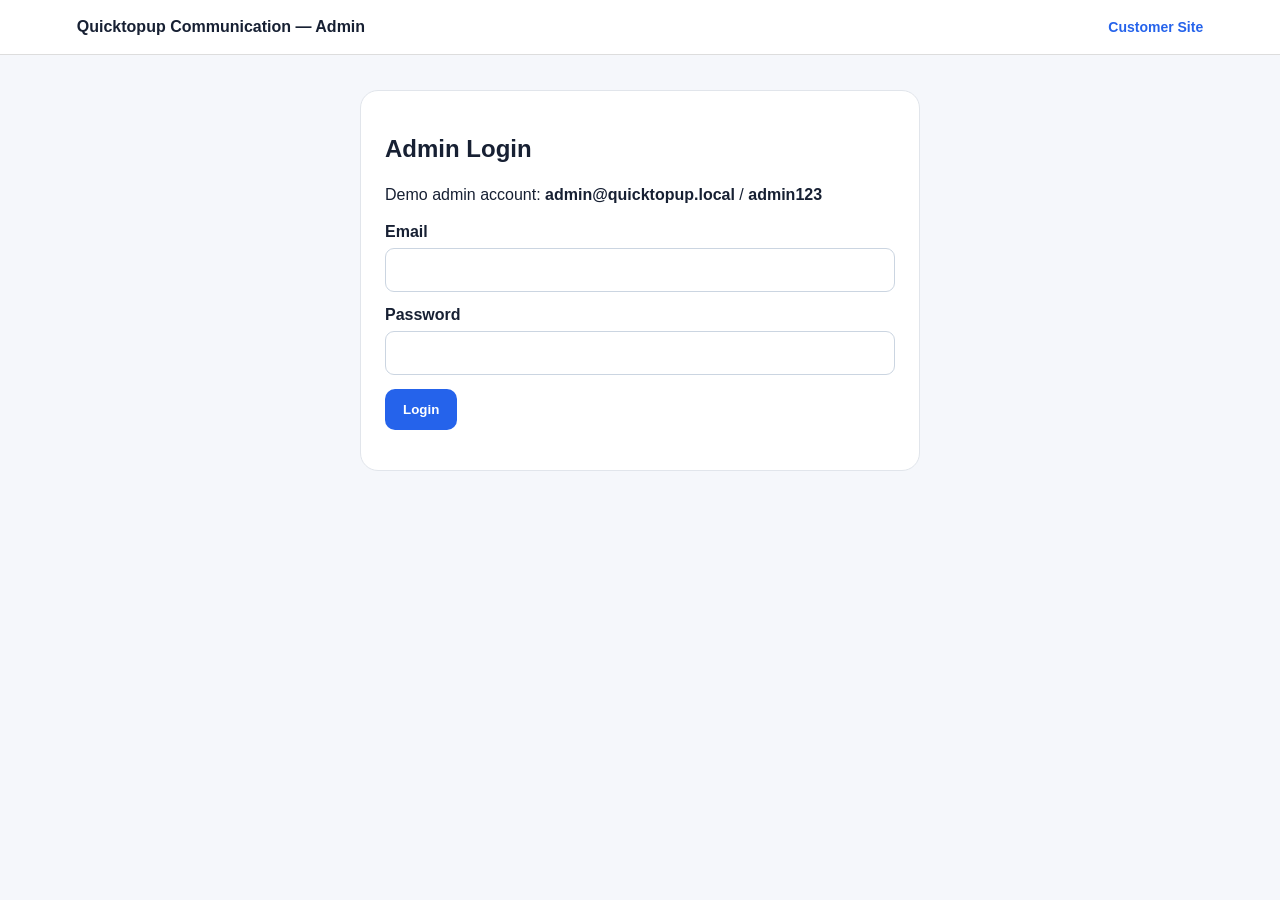
==== admin.html @ 0070b810 "Add files via upload" ====
<!doctype html>
<html lang="en">
<head><meta charset="utf-8"><meta name="viewport" content="width=device-width,initial-scale=1">
<title>Quicktopup Admin</title><link rel="stylesheet" href="style.css"></head>
<body>
<header><b>Quicktopup Communication — Admin</b><nav><a href="index.html">Customer Site</a></nav></header>
<main>
<section id="adminLogin" class="panel narrow">
<h2>Admin Login</h2><p>Demo admin account: <b>admin@quicktopup.local</b> / <b>admin123</b></p>
<form onsubmit="adminLogin(event)"><label>Email<input id="adminEmail" type="email" required></label><label>Password<input id="adminPassword" type="password" required></label><button>Login</button></form>
<p id="adminLoginMsg" class="msg"></p>
</section>

<section id="adminApp" class="hidden">
<section class="hero"><span>ADMIN DASHBOARD</span><h1>Manage customers, wallets and transactions.</h1><p>Review deposit requests and control customer pricing.</p></section>

<section class="dashboard-grid">
<div class="stat"><span>Customers</span><strong id="statCustomers">0</strong></div>
<div class="stat"><span>Pending Deposits</span><strong id="statPending">0</strong></div>
<div class="stat"><span>Transactions</span><strong id="statTx">0</strong></div>
</section>

<section class="panel"><h2>Deposit Settings</h2>
<label>Bank Name<input id="bank" value="Sterling Bank"></label>
<label>Account Name<input id="acct" value="MFY/DATA 247 COMMUNICATION LTD-wad"></label>
<label>Account Number<input id="num" value="8387778364"></label>
<label>Minimum Deposit (₦)<input id="minimum" type="number" value="1000"></label>
<button onclick="saveSettings()">Save Settings</button><p id="saved" class="msg"></p>
</section>

<section class="panel"><h2>Customer Selling Prices</h2><div id="products"></div></section>

<section class="panel"><div class="section-head"><h2>Customers</h2><button class="secondary" onclick="renderAdmin()">Refresh</button></div>
<div class="table-wrap"><table><thead><tr><th>Name</th><th>Phone</th><th>Email</th><th>Wallet</th><th>Status</th></tr></thead><tbody id="customers"></tbody></table></div>
</section>

<section class="panel"><div class="section-head"><h2>Deposit Requests</h2><button class="secondary" onclick="renderAdmin()">Refresh</button></div>
<div class="table-wrap"><table><thead><tr><th>Date</th><th>Customer</th><th>Amount</th><th>Reference</th><th>Status</th><th>Action</th></tr></thead><tbody id="deposits"></tbody></table></div>
</section>

<section class="panel"><div class="section-head"><h2>All Transactions</h2></div>
<div class="table-wrap"><table><thead><tr><th>Date</th><th>Customer</th><th>Type</th><th>Description</th><th>Amount</th><th>Status</th></tr></thead><tbody id="allTx"></tbody></table></div>
</section>

<button class="danger" onclick="adminLogout()">Admin Logout</button>
</section>
</main>
<script src="admin.js"></script>
</body></html>
---- style.css ----
*{box-sizing:border-box}body{margin:0;font-family:Arial,sans-serif;background:#f5f7fb;color:#172033}header{padding:18px 6%;background:#fff;border-bottom:1px solid #ddd;display:flex;justify-content:space-between;align-items:center;gap:18px;position:sticky;top:0;z-index:10}nav{display:flex;gap:16px;align-items:center;flex-wrap:wrap}header a,.linkbtn{color:#2563eb;text-decoration:none;font-weight:bold;background:none;border:0;cursor:pointer;font-size:14px}main{width:min(1100px,92%);margin:auto}.hero{margin:30px 0;padding:45px;border-radius:22px;background:#eaf2ff}.hero span{font-weight:bold;color:#2563eb}.hero h1{font-size:clamp(34px,6vw,58px);margin:14px 0}.hero p{font-size:18px;color:#526070}.hero-actions{margin-top:15px}.cards,.auth-grid,.dashboard-grid{display:grid;gap:18px}.cards{grid-template-columns:repeat(3,1fr)}.auth-grid{grid-template-columns:repeat(2,1fr)}.dashboard-grid{grid-template-columns:repeat(3,1fr);margin:18px 0}.cards>div,.panel,.stat{background:#fff;padding:24px;border:1px solid #e1e5eb;border-radius:18px;margin:18px 0}.stat{margin:0}.stat span{display:block;color:#64748b;font-size:14px}.stat strong{display:block;font-size:25px;margin-top:8px}.cards button,button{background:#2563eb;color:#fff;border:0;border-radius:10px;padding:13px 18px;font-weight:bold;cursor:pointer}.secondary{background:#eef2ff;color:#1d4ed8}.danger{background:#dc2626!important}.small{padding:8px 10px;font-size:12px}label{display:grid;gap:7px;font-weight:bold;margin:14px 0}input,select{padding:12px;border:1px solid #cbd5e1;border-radius:9px;font-size:16px;width:100%}p{line-height:1.5}.hidden{display:none}.warning{border-left:5px solid #f59e0b;background:#fffbeb}.narrow{max-width:560px;margin:35px auto}.bankbox{padding:14px 18px;background:#f8fafc;border-radius:12px}.section-head{display:flex;justify-content:space-between;align-items:center;gap:10px}.table-wrap{overflow:auto}table{width:100%;border-collapse:collapse;min-width:650px}th,td{text-align:left;padding:12px;border-bottom:1px solid #e5e7eb;font-size:14px}th{background:#f8fafc}.badge{display:inline-block;padding:5px 9px;border-radius:999px;background:#e5e7eb;font-size:12px;text-transform:capitalize}.badge.completed,.badge.active{background:#dcfce7;color:#166534}.badge.pending,.badge.processing{background:#fef3c7;color:#92400e}.badge.rejected{background:#fee2e2;color:#991b1b}.msg{color:#475569}.price-row{padding:10px 0;border-top:1px solid #eee;display:grid;grid-template-columns:1fr 220px;gap:18px;align-items:center}.price-row label{margin:0}footer{text-align:center;padding:35px;color:#64748b}@media(max-width:750px){.cards,.auth-grid,.dashboard-grid{grid-template-columns:1fr}.hero{padding:32px 25px}.price-row{grid-template-columns:1fr}header{align-items:flex-start;flex-direction:column}}
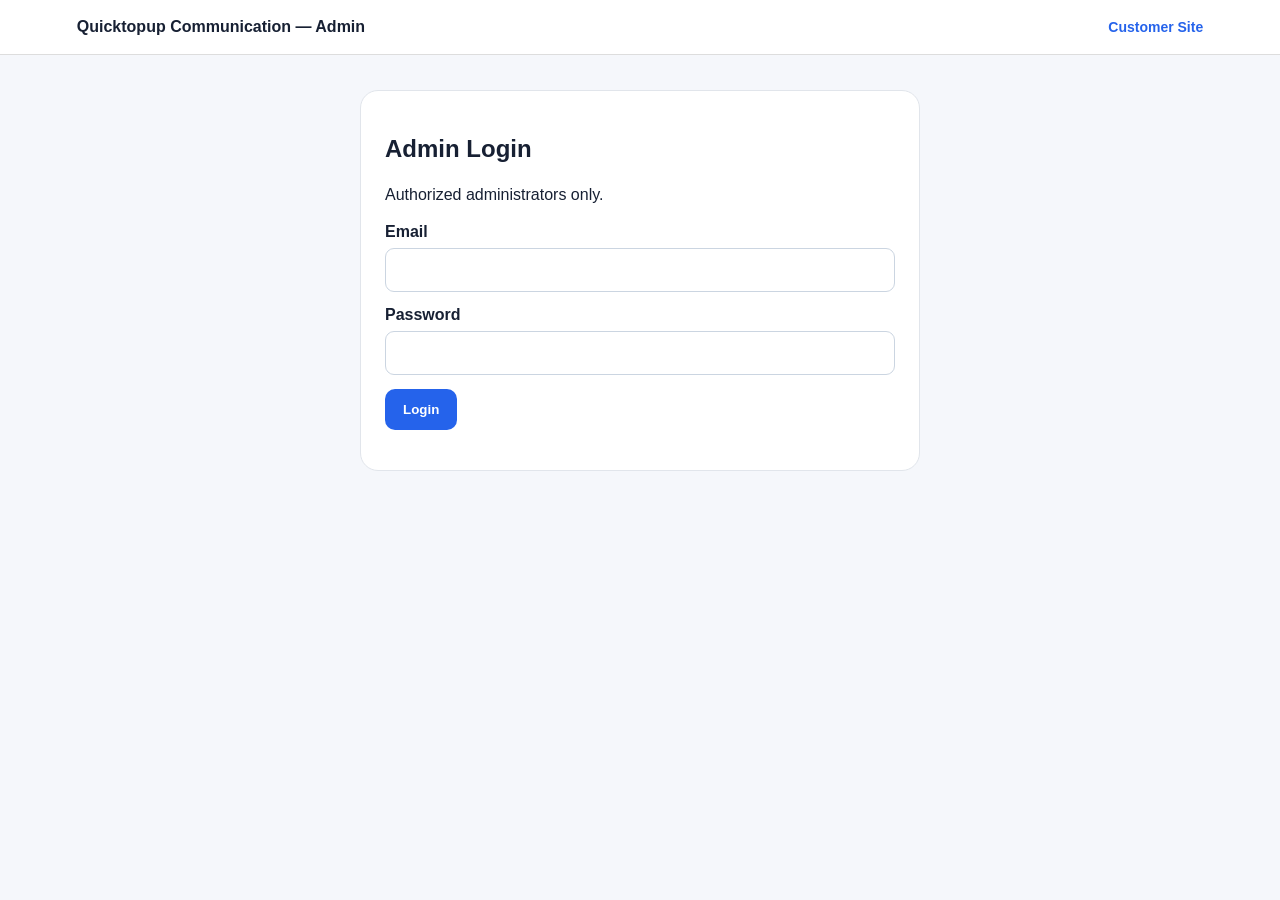
==== commit 9cf7c29a: "Add files via upload" ====
--- a/admin.html
+++ b/admin.html
@@ -6,7 +6,7 @@
 <header><b>Quicktopup Communication — Admin</b><nav><a href="index.html">Customer Site</a></nav></header>
 <main>
 <section id="adminLogin" class="panel narrow">
-<h2>Admin Login</h2><p>Demo admin account: <b>admin@quicktopup.local</b> / <b>admin123</b></p>
+<h2>Admin Login</h2><p>Authorized administrators only.</p>
 <form onsubmit="adminLogin(event)"><label>Email<input id="adminEmail" type="email" required></label><label>Password<input id="adminPassword" type="password" required></label><button>Login</button></form>
 <p id="adminLoginMsg" class="msg"></p>
 </section>
--- a/style.css
+++ b/style.css
@@ -1 +1,22 @@
-*{box-sizing:border-box}body{margin:0;font-family:Arial,sans-serif;background:#f5f7fb;color:#172033}header{padding:18px 6%;background:#fff;border-bottom:1px solid #ddd;display:flex;justify-content:space-between;align-items:center;gap:18px;position:sticky;top:0;z-index:10}nav{display:flex;gap:16px;align-items:center;flex-wrap:wrap}header a,.linkbtn{color:#2563eb;text-decoration:none;font-weight:bold;background:none;border:0;cursor:pointer;font-size:14px}main{width:min(1100px,92%);margin:auto}.hero{margin:30px 0;padding:45px;border-radius:22px;background:#eaf2ff}.hero span{font-weight:bold;color:#2563eb}.hero h1{font-size:clamp(34px,6vw,58px);margin:14px 0}.hero p{font-size:18px;color:#526070}.hero-actions{margin-top:15px}.cards,.auth-grid,.dashboard-grid{display:grid;gap:18px}.cards{grid-template-columns:repeat(3,1fr)}.auth-grid{grid-template-columns:repeat(2,1fr)}.dashboard-grid{grid-template-columns:repeat(3,1fr);margin:18px 0}.cards>div,.panel,.stat{background:#fff;padding:24px;border:1px solid #e1e5eb;border-radius:18px;margin:18px 0}.stat{margin:0}.stat span{display:block;color:#64748b;font-size:14px}.stat strong{display:block;font-size:25px;margin-top:8px}.cards button,button{background:#2563eb;color:#fff;border:0;border-radius:10px;padding:13px 18px;font-weight:bold;cursor:pointer}.secondary{background:#eef2ff;color:#1d4ed8}.danger{background:#dc2626!important}.small{padding:8px 10px;font-size:12px}label{display:grid;gap:7px;font-weight:bold;margin:14px 0}input,select{padding:12px;border:1px solid #cbd5e1;border-radius:9px;font-size:16px;width:100%}p{line-height:1.5}.hidden{display:none}.warning{border-left:5px solid #f59e0b;background:#fffbeb}.narrow{max-width:560px;margin:35px auto}.bankbox{padding:14px 18px;background:#f8fafc;border-radius:12px}.section-head{display:flex;justify-content:space-between;align-items:center;gap:10px}.table-wrap{overflow:auto}table{width:100%;border-collapse:collapse;min-width:650px}th,td{text-align:left;padding:12px;border-bottom:1px solid #e5e7eb;font-size:14px}th{background:#f8fafc}.badge{display:inline-block;padding:5px 9px;border-radius:999px;background:#e5e7eb;font-size:12px;text-transform:capitalize}.badge.completed,.badge.active{background:#dcfce7;color:#166534}.badge.pending,.badge.processing{background:#fef3c7;color:#92400e}.badge.rejected{background:#fee2e2;color:#991b1b}.msg{color:#475569}.price-row{padding:10px 0;border-top:1px solid #eee;display:grid;grid-template-columns:1fr 220px;gap:18px;align-items:center}.price-row label{margin:0}footer{text-align:center;padding:35px;color:#64748b}@media(max-width:750px){.cards,.auth-grid,.dashboard-grid{grid-template-columns:1fr}.hero{padding:32px 25px}.price-row{grid-template-columns:1fr}header{align-items:flex-start;flex-direction:column}}+*{box-sizing:border-box}body{margin:0;font-family:Arial,sans-serif;background:#f5f7fb;color:#172033}header{padding:18px 6%;background:#fff;border-bottom:1px solid #ddd;display:flex;justify-content:space-between;align-items:center;gap:18px;position:sticky;top:0;z-index:10}nav{display:flex;gap:16px;align-items:center;flex-wrap:wrap}header a,.linkbtn{color:#2563eb;text-decoration:none;font-weight:bold;background:none;border:0;cursor:pointer;font-size:14px}main{width:min(1100px,92%);margin:auto}.hero{margin:30px 0;padding:45px;border-radius:22px;background:#eaf2ff}.hero span{font-weight:bold;color:#2563eb}.hero h1{font-size:clamp(34px,6vw,58px);margin:14px 0}.hero p{font-size:18px;color:#526070}.hero-actions{margin-top:15px}.cards,.auth-grid,.dashboard-grid{display:grid;gap:18px}.cards{grid-template-columns:repeat(3,1fr)}.auth-grid{grid-template-columns:repeat(2,1fr)}.dashboard-grid{grid-template-columns:repeat(3,1fr);margin:18px 0}.cards>div,.panel,.stat{background:#fff;padding:24px;border:1px solid #e1e5eb;border-radius:18px;margin:18px 0}.stat{margin:0}.stat span{display:block;color:#64748b;font-size:14px}.stat strong{display:block;font-size:25px;margin-top:8px}.cards button,button{background:#2563eb;color:#fff;border:0;border-radius:10px;padding:13px 18px;font-weight:bold;cursor:pointer}.secondary{background:#eef2ff;color:#1d4ed8}.danger{background:#dc2626!important}.small{padding:8px 10px;font-size:12px}label{display:grid;gap:7px;font-weight:bold;margin:14px 0}input,select{padding:12px;border:1px solid #cbd5e1;border-radius:9px;font-size:16px;width:100%}p{line-height:1.5}.hidden{display:none}.warning{border-left:5px solid #f59e0b;background:#fffbeb}.narrow{max-width:560px;margin:35px auto}.bankbox{padding:14px 18px;background:#f8fafc;border-radius:12px}.section-head{display:flex;justify-content:space-between;align-items:center;gap:10px}.table-wrap{overflow:auto}table{width:100%;border-collapse:collapse;min-width:650px}th,td{text-align:left;padding:12px;border-bottom:1px solid #e5e7eb;font-size:14px}th{background:#f8fafc}.badge{display:inline-block;padding:5px 9px;border-radius:999px;background:#e5e7eb;font-size:12px;text-transform:capitalize}.badge.completed,.badge.active{background:#dcfce7;color:#166534}.badge.pending,.badge.processing{background:#fef3c7;color:#92400e}.badge.rejected{background:#fee2e2;color:#991b1b}.msg{color:#475569}.price-row{padding:10px 0;border-top:1px solid #eee;display:grid;grid-template-columns:1fr 220px;gap:18px;align-items:center}.price-row label{margin:0}footer{text-align:center;padding:35px;color:#64748b}@media(max-width:750px){.cards,.auth-grid,.dashboard-grid{grid-template-columns:1fr}.hero{padding:32px 25px}.price-row{grid-template-columns:1fr}header{align-items:flex-start;flex-direction:column}}
+
+.promo-notice {
+  margin: 0 0 16px;
+  padding: 12px 14px;
+  border-radius: 10px;
+  background: #fff3cd;
+  border: 1px solid #f0c36d;
+  font-weight: 700;
+  text-align: center;
+}
+
+.registration-promo {
+  margin: 24px 0 6px;
+  padding: 16px 20px;
+  border-radius: 12px;
+  background: #fff3cd;
+  border: 2px solid #f0c36d;
+  font-size: 20px;
+  font-weight: 800;
+  text-align: center;
+}
